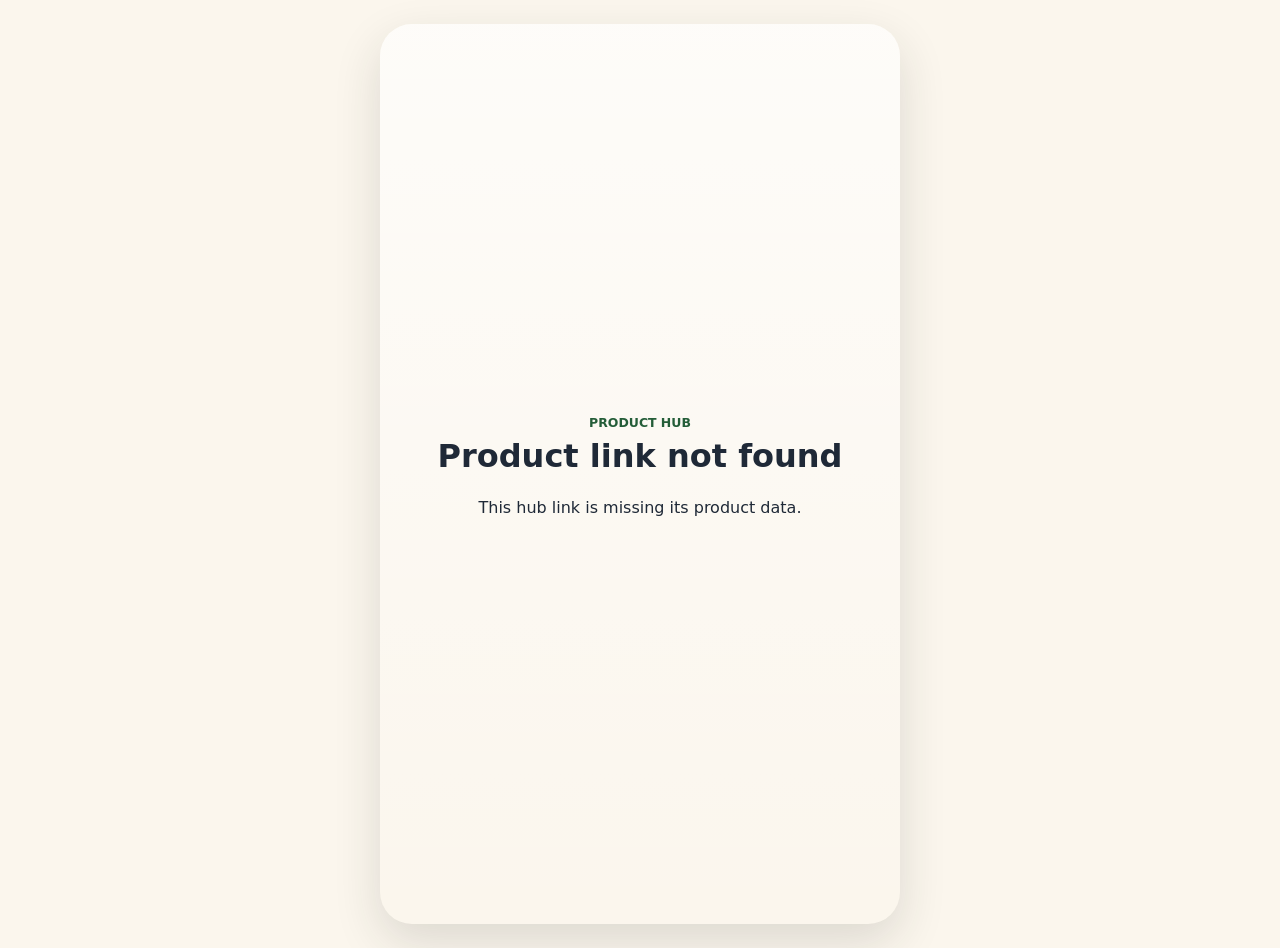
==== p/index.html @ b1861324 "Build smart product link hub" ====
<!doctype html>
<html lang="en">
<head>
  <meta charset="utf-8">
  <meta name="viewport" content="width=device-width, initial-scale=1">
  <title>Product Hub</title>
  <link rel="stylesheet" href="product-hub.css">
</head>
<body>
  <main id="hubRoot" class="hub-shell" aria-live="polite">
    <section class="hub-state">
      <p class="hub-eyebrow">Product Hub</p>
      <h1>Loading product...</h1>
      <p>Please wait a moment.</p>
    </section>
  </main>
  <script src="product-hub.js" defer></script>
</body>
</html>
---- p/product-hub.css ----
:root {
  --primary: #245d38;
  --accent: #d99043;
  --bg: #fbf6ed;
  --card: #ffffff;
  --text: #1f2937;
  --muted: #6b7280;
  --border: rgba(36, 93, 56, 0.14);
  --shadow: 0 18px 48px rgba(32, 44, 35, 0.14);
}
* { box-sizing: border-box; }
body {
  margin: 0;
  min-height: 100vh;
  color: var(--text);
  background: var(--bg);
  font-family: Inter, ui-sans-serif, system-ui, -apple-system, BlinkMacSystemFont, "Segoe UI", sans-serif;
}
button, a { font: inherit; }
a:focus-visible, button:focus-visible { outline: 3px solid rgba(36, 93, 56, 0.28); outline-offset: 3px; }
.hub-shell { width: min(520px, 100%); min-height: 100vh; margin: 0 auto; background: linear-gradient(180deg, rgba(255,255,255,0.65), rgba(255,255,255,0)); }
.hub-page { padding: 18px 16px 30px; }
.hub-top { display: flex; align-items: center; gap: 12px; padding: 8px 2px 18px; }
.brand-badge { display: grid; place-items: center; width: 44px; height: 44px; border-radius: 16px; color: #fff; background: var(--primary); font-weight: 900; }
.hub-top strong, .hub-top span { display: block; }
.hub-top span { color: var(--muted); font-size: 0.85rem; }
.hero-card { overflow: hidden; border: 1px solid var(--border); border-radius: 28px; background: var(--card); box-shadow: var(--shadow); }
.hero-image { display: grid; place-items: center; min-height: 260px; background: linear-gradient(135deg, rgba(36,93,56,0.18), rgba(217,144,67,0.22)); }
.hero-image img { width: 100%; height: 100%; max-height: 340px; object-fit: cover; display: block; }
.image-fallback { padding: 28px; color: var(--primary); font-size: 3.8rem; font-weight: 900; }
.hero-body { padding: 22px; }
.hub-eyebrow, .badge { margin: 0 0 10px; color: var(--primary); font-size: 0.78rem; font-weight: 900; letter-spacing: 0; text-transform: uppercase; }
h1 { margin: 0 0 10px; font-size: clamp(2rem, 9vw, 3rem); line-height: 1; letter-spacing: 0; }
.description { margin: 0; color: var(--muted); font-size: 1rem; line-height: 1.55; }
.price { display: inline-flex; margin-top: 16px; padding: 8px 12px; border-radius: 999px; color: var(--primary); background: rgba(36,93,56,0.1); font-weight: 900; }
.action-list { display: grid; gap: 12px; margin: 18px 0; }
.action-card { display: grid; grid-template-columns: 48px minmax(0, 1fr) 24px; gap: 12px; align-items: center; min-height: 82px; padding: 14px; border: 1px solid var(--border); border-radius: 22px; color: inherit; background: #fff; box-shadow: 0 10px 26px rgba(32,44,35,0.08); text-decoration: none; cursor: pointer; }
.action-card.primary { background: var(--primary); color: #fff; }
.action-icon { display: grid; place-items: center; width: 48px; height: 48px; border-radius: 17px; background: rgba(36,93,56,0.1); font-weight: 900; }
.primary .action-icon { color: var(--primary); background: #fff; }
.action-card strong, .action-card span { display: block; }
.action-card span { margin-top: 4px; color: var(--muted); font-size: 0.9rem; line-height: 1.35; }
.primary span { color: rgba(255,255,255,0.82); }
.chevron { color: currentColor; font-size: 1.6rem; font-weight: 300; }
.location-panel { display: none; margin-top: 14px; padding: 16px; border: 1px solid var(--border); border-radius: 24px; background: #fff; box-shadow: 0 10px 26px rgba(32,44,35,0.08); }
.location-panel.is-open { display: grid; gap: 12px; }
.location-card { padding: 14px; border: 1px solid var(--border); border-radius: 18px; background: #fffaf2; }
.location-card strong, .location-card span, .location-card small { display: block; }
.location-card span, .location-card small { margin-top: 5px; color: var(--muted); }
.location-actions { display: flex; gap: 8px; margin-top: 12px; }
.location-actions a { flex: 1; min-height: 42px; display: grid; place-items: center; border-radius: 13px; color: #fff; background: var(--primary); text-decoration: none; font-weight: 900; }
.location-actions a.secondary { color: var(--primary); background: rgba(36,93,56,0.1); }
.info-strip { display: grid; gap: 8px; margin-top: 18px; color: var(--muted); font-size: 0.9rem; line-height: 1.45; }
.footer-note { margin: 22px 0 0; color: var(--muted); text-align: center; font-size: 0.88rem; }
.hub-state { min-height: 100vh; display: grid; align-content: center; padding: 28px; text-align: center; }
.hub-state h1 { font-size: 2rem; }
@media (min-width: 700px) { .hub-shell { margin-top: 24px; margin-bottom: 24px; min-height: auto; border-radius: 32px; box-shadow: var(--shadow); } }
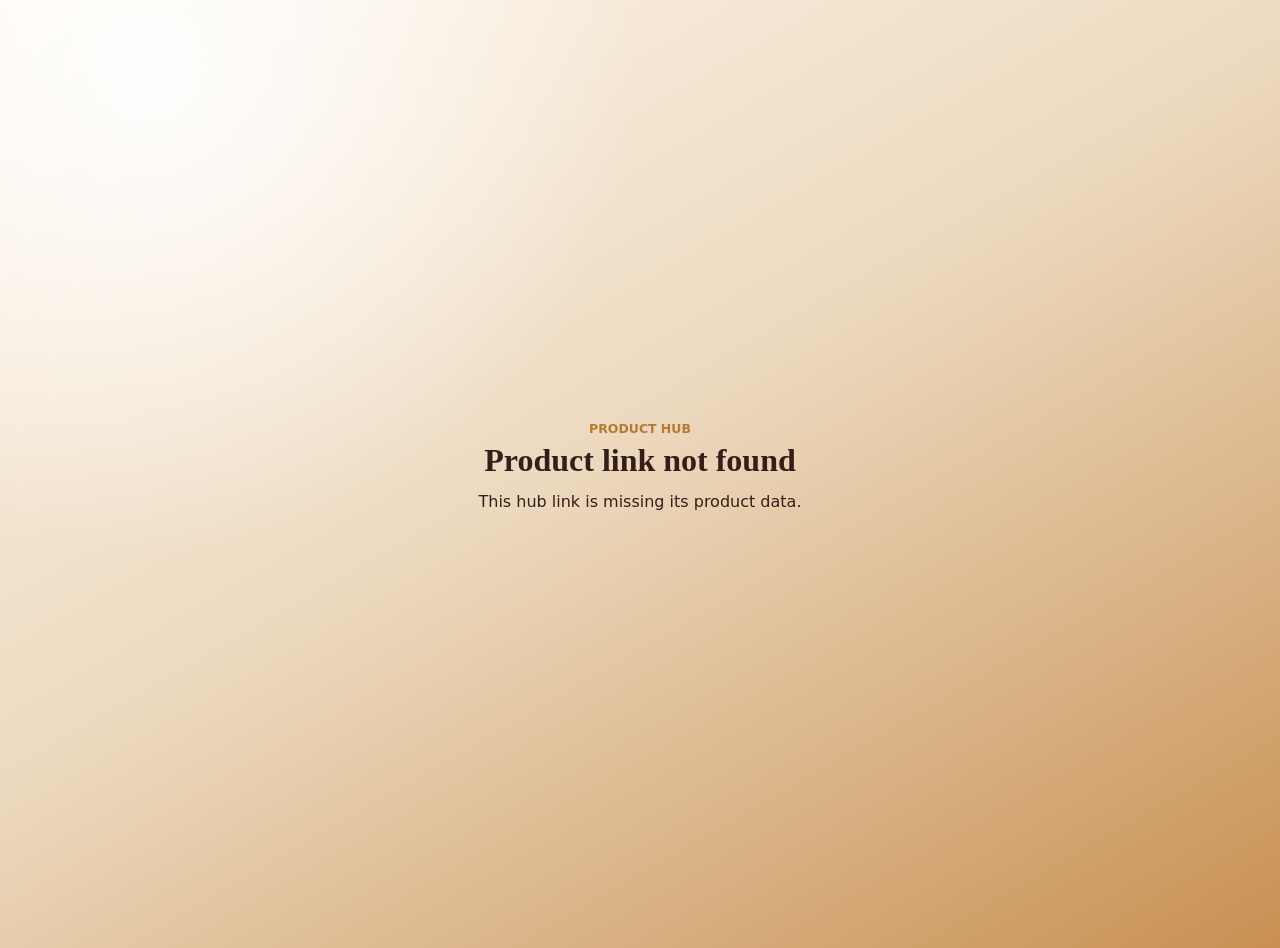
==== commit 49e8978b: "Add mobile-safe Glovo product links" ====
--- a/p/index.html
+++ b/p/index.html
@@ -4,7 +4,7 @@
   <meta charset="utf-8">
   <meta name="viewport" content="width=device-width, initial-scale=1">
   <title>Product Hub</title>
-  <link rel="stylesheet" href="product-hub.css">
+  <link rel="stylesheet" href="product-hub.css?v=1.1">
 </head>
 <body>
   <main id="hubRoot" class="hub-shell" aria-live="polite">
@@ -14,6 +14,6 @@
       <p>Please wait a moment.</p>
     </section>
   </main>
-  <script src="product-hub.js" defer></script>
+  <script src="product-hub.js?v=1.1" defer></script>
 </body>
 </html>
--- a/p/product-hub.css
+++ b/p/product-hub.css
@@ -1,57 +1,93 @@
 :root {
-  --primary: #245d38;
-  --accent: #d99043;
-  --bg: #fbf6ed;
-  --card: #ffffff;
-  --text: #1f2937;
-  --muted: #6b7280;
-  --border: rgba(36, 93, 56, 0.14);
-  --shadow: 0 18px 48px rgba(32, 44, 35, 0.14);
+  --primary: #4b2a20;
+  --accent: #b77a33;
+  --bg: #f7efe4;
+  --card: rgba(255, 255, 255, 0.9);
+  --text: #351e19;
+  --muted: #75685f;
+  --line: rgba(98, 58, 35, 0.14);
+  --shadow: 0 18px 45px rgba(62, 38, 27, 0.15);
 }
 * { box-sizing: border-box; }
 body {
   margin: 0;
   min-height: 100vh;
   color: var(--text);
-  background: var(--bg);
+  background:
+    radial-gradient(circle at 12% 8%, rgba(255, 255, 255, 0.92), rgba(255, 255, 255, 0) 34%),
+    linear-gradient(150deg, #fff8ef, #ecd8bd 48%, #c89052);
   font-family: Inter, ui-sans-serif, system-ui, -apple-system, BlinkMacSystemFont, "Segoe UI", sans-serif;
 }
 button, a { font: inherit; }
-a:focus-visible, button:focus-visible { outline: 3px solid rgba(36, 93, 56, 0.28); outline-offset: 3px; }
-.hub-shell { width: min(520px, 100%); min-height: 100vh; margin: 0 auto; background: linear-gradient(180deg, rgba(255,255,255,0.65), rgba(255,255,255,0)); }
-.hub-page { padding: 18px 16px 30px; }
-.hub-top { display: flex; align-items: center; gap: 12px; padding: 8px 2px 18px; }
-.brand-badge { display: grid; place-items: center; width: 44px; height: 44px; border-radius: 16px; color: #fff; background: var(--primary); font-weight: 900; }
-.hub-top strong, .hub-top span { display: block; }
-.hub-top span { color: var(--muted); font-size: 0.85rem; }
-.hero-card { overflow: hidden; border: 1px solid var(--border); border-radius: 28px; background: var(--card); box-shadow: var(--shadow); }
-.hero-image { display: grid; place-items: center; min-height: 260px; background: linear-gradient(135deg, rgba(36,93,56,0.18), rgba(217,144,67,0.22)); }
-.hero-image img { width: 100%; height: 100%; max-height: 340px; object-fit: cover; display: block; }
-.image-fallback { padding: 28px; color: var(--primary); font-size: 3.8rem; font-weight: 900; }
-.hero-body { padding: 22px; }
-.hub-eyebrow, .badge { margin: 0 0 10px; color: var(--primary); font-size: 0.78rem; font-weight: 900; letter-spacing: 0; text-transform: uppercase; }
-h1 { margin: 0 0 10px; font-size: clamp(2rem, 9vw, 3rem); line-height: 1; letter-spacing: 0; }
-.description { margin: 0; color: var(--muted); font-size: 1rem; line-height: 1.55; }
-.price { display: inline-flex; margin-top: 16px; padding: 8px 12px; border-radius: 999px; color: var(--primary); background: rgba(36,93,56,0.1); font-weight: 900; }
-.action-list { display: grid; gap: 12px; margin: 18px 0; }
-.action-card { display: grid; grid-template-columns: 48px minmax(0, 1fr) 24px; gap: 12px; align-items: center; min-height: 82px; padding: 14px; border: 1px solid var(--border); border-radius: 22px; color: inherit; background: #fff; box-shadow: 0 10px 26px rgba(32,44,35,0.08); text-decoration: none; cursor: pointer; }
-.action-card.primary { background: var(--primary); color: #fff; }
-.action-icon { display: grid; place-items: center; width: 48px; height: 48px; border-radius: 17px; background: rgba(36,93,56,0.1); font-weight: 900; }
-.primary .action-icon { color: var(--primary); background: #fff; }
+a:focus-visible, button:focus-visible { outline: 3px solid rgba(183, 122, 51, 0.35); outline-offset: 3px; }
+.hub-shell { width: min(480px, 100%); min-height: 100vh; margin: 0 auto; }
+.hub-page { min-height: 100vh; padding: 18px 14px 28px; }
+.dashboard-card {
+  overflow: hidden;
+  min-height: calc(100vh - 36px);
+  border: 1px solid rgba(255, 255, 255, 0.68);
+  border-radius: 34px;
+  background: linear-gradient(180deg, rgba(255,255,255,0.78), rgba(255,248,238,0.95));
+  box-shadow: var(--shadow);
+}
+.hero-wrap { position: relative; min-height: 430px; overflow: hidden; }
+.hero-image { position: absolute; inset: 0; display: grid; place-items: center; background: linear-gradient(135deg, #f7e2c0, #d89b5d); }
+.hero-image::after { content: ""; position: absolute; inset: 34% 0 0; background: linear-gradient(180deg, rgba(255,255,255,0), rgba(255,248,238,0.92) 62%, rgba(255,248,238,1)); }
+.hero-image img { width: 100%; height: 100%; object-fit: cover; display: block; }
+.image-fallback { color: rgba(75,42,32,0.22); font-family: Georgia, serif; font-size: 6.8rem; font-weight: 900; }
+.top-row { position: relative; z-index: 2; display: flex; align-items: flex-start; justify-content: space-between; gap: 14px; padding: 22px 22px 0; }
+.brand-lock { display: grid; gap: 6px; justify-items: center; max-width: 142px; text-align: center; }
+.brand-badge { display: grid; place-items: center; width: 54px; height: 54px; border: 1px solid rgba(75,42,32,0.36); border-radius: 999px; color: var(--primary); background: rgba(255,255,255,0.4); font-family: Georgia, serif; font-size: 1.1rem; font-weight: 900; }
+.brand-lock strong { font-family: Georgia, serif; font-size: 1.08rem; letter-spacing: 0.16em; text-transform: uppercase; }
+.brand-lock span { color: var(--muted); font-size: 0.68rem; font-weight: 800; letter-spacing: 0.24em; text-transform: uppercase; }
+.fresh-badge { display: inline-flex; align-items: center; gap: 7px; max-width: 190px; padding: 10px 13px; border: 1px solid rgba(183,122,51,0.32); border-radius: 999px; color: var(--primary); background: rgba(255,248,238,0.74); font-size: 0.9rem; font-weight: 700; }
+.hero-copy { position: absolute; z-index: 2; left: 22px; right: 22px; bottom: 28px; text-align: center; }
+h1 { margin: 0; font-family: Georgia, 'Times New Roman', serif; font-size: clamp(2.6rem, 13vw, 4.25rem); line-height: 0.92; letter-spacing: 0; }
+.wheat-rule { display: flex; align-items: center; justify-content: center; gap: 10px; margin: 16px auto 14px; color: var(--accent); }
+.wheat-rule::before, .wheat-rule::after { content: ""; width: 76px; height: 1px; background: rgba(183,122,51,0.58); }
+.description { margin: 0 auto; max-width: 340px; color: #4f3830; font-size: 1.08rem; line-height: 1.45; }
+.price { display: inline-flex; margin-top: 12px; padding: 8px 12px; border-radius: 999px; color: var(--primary); background: rgba(255,255,255,0.75); font-weight: 900; }
+.content-stack { display: grid; gap: 12px; padding: 0 18px 22px; }
+.action-list { display: grid; gap: 11px; }
+.action-card-form { margin: 0; }
+.action-card-form .action-card { width: 100%; text-align: left; font: inherit; }
+.action-card { display: grid; grid-template-columns: 58px minmax(0, 1fr) 20px; gap: 14px; align-items: center; min-height: 86px; padding: 14px; border: 1px solid rgba(255,255,255,0.78); border-radius: 20px; color: inherit; background: var(--card); box-shadow: 0 12px 30px rgba(70, 45, 31, 0.12); text-decoration: none; cursor: pointer; }
+.action-icon { display: grid; place-items: center; width: 58px; height: 58px; border-radius: 16px; color: #fff; background: var(--primary); font-size: 1.75rem; font-weight: 900; }
+.action-icon.glovo { background: linear-gradient(135deg, #ffd233, #ffc21c); color: #009d80; }
+.action-icon.yandex { background: linear-gradient(135deg, #ff4b2f, #f22f22); color: #fff; }
+.action-icon.whatsapp { background: linear-gradient(135deg, #25d366, #128c7e); color: #fff; }
+.action-icon.map { background: linear-gradient(135deg, #6f4b39, #3d241d); color: #fff; }
 .action-card strong, .action-card span { display: block; }
-.action-card span { margin-top: 4px; color: var(--muted); font-size: 0.9rem; line-height: 1.35; }
-.primary span { color: rgba(255,255,255,0.82); }
-.chevron { color: currentColor; font-size: 1.6rem; font-weight: 300; }
-.location-panel { display: none; margin-top: 14px; padding: 16px; border: 1px solid var(--border); border-radius: 24px; background: #fff; box-shadow: 0 10px 26px rgba(32,44,35,0.08); }
+.action-card strong { font-size: 1.22rem; line-height: 1.15; }
+.action-card span { margin-top: 4px; color: var(--muted); font-size: 0.96rem; line-height: 1.3; }
+.chevron { color: var(--primary); font-size: 2rem; font-weight: 300; }
+.location-preview, .info-card, .location-panel { border: 1px solid rgba(255,255,255,0.78); border-radius: 20px; background: var(--card); box-shadow: 0 12px 30px rgba(70,45,31,0.1); }
+.location-preview { position: relative; overflow: hidden; min-height: 158px; padding: 18px; }
+.map-art { position: absolute; inset: 0 0 0 42%; opacity: 0.72; background: linear-gradient(30deg, transparent 44%, rgba(183,122,51,0.18) 45%, rgba(183,122,51,0.18) 48%, transparent 49%), linear-gradient(110deg, transparent 42%, rgba(36,93,56,0.12) 43%, rgba(36,93,56,0.12) 47%, transparent 48%), #f7f0e6; }
+.map-pin { position: absolute; right: 78px; top: 56px; display: grid; place-items: center; width: 44px; height: 44px; border-radius: 999px 999px 999px 6px; color: #fff; background: #6a4333; transform: rotate(-45deg); box-shadow: 0 8px 18px rgba(62,38,27,0.22); }
+.map-pin span { transform: rotate(45deg); }
+.location-preview-content { position: relative; z-index: 1; max-width: 62%; }
+.mini-label { color: var(--accent); font-size: 0.82rem; font-weight: 900; }
+.location-preview strong, .location-preview span, .location-preview small { display: block; margin-top: 7px; }
+.location-preview span, .location-preview small { color: var(--muted); }
+.open-text { color: #15803d; font-weight: 900; }
+.info-card { display: grid; grid-template-columns: 1fr 1fr; gap: 1px; overflow: hidden; }
+.info-tile { display: grid; grid-template-columns: 48px minmax(0,1fr); gap: 12px; align-items: center; padding: 16px 14px; background: rgba(255,255,255,0.64); }
+.info-tile + .info-tile { border-left: 1px solid var(--line); }
+.info-icon { display: grid; place-items: center; width: 44px; height: 44px; border-radius: 999px; color: var(--accent); background: rgba(183,122,51,0.15); font-size: 1.25rem; }
+.info-tile strong, .info-tile span { display: block; }
+.info-tile span { margin-top: 3px; color: var(--muted); font-size: 0.83rem; line-height: 1.35; }
+.location-panel { display: none; padding: 15px; }
 .location-panel.is-open { display: grid; gap: 12px; }
-.location-card { padding: 14px; border: 1px solid var(--border); border-radius: 18px; background: #fffaf2; }
+.location-card { padding: 14px; border: 1px solid var(--line); border-radius: 16px; background: #fffaf4; }
 .location-card strong, .location-card span, .location-card small { display: block; }
 .location-card span, .location-card small { margin-top: 5px; color: var(--muted); }
 .location-actions { display: flex; gap: 8px; margin-top: 12px; }
 .location-actions a { flex: 1; min-height: 42px; display: grid; place-items: center; border-radius: 13px; color: #fff; background: var(--primary); text-decoration: none; font-weight: 900; }
-.location-actions a.secondary { color: var(--primary); background: rgba(36,93,56,0.1); }
-.info-strip { display: grid; gap: 8px; margin-top: 18px; color: var(--muted); font-size: 0.9rem; line-height: 1.45; }
-.footer-note { margin: 22px 0 0; color: var(--muted); text-align: center; font-size: 0.88rem; }
+.location-actions a.secondary { color: var(--primary); background: rgba(75,42,32,0.1); }
+.footer-note { margin: 8px 0 0; color: #6f5349; text-align: center; font-size: 0.92rem; }
 .hub-state { min-height: 100vh; display: grid; align-content: center; padding: 28px; text-align: center; }
-.hub-state h1 { font-size: 2rem; }
-@media (min-width: 700px) { .hub-shell { margin-top: 24px; margin-bottom: 24px; min-height: auto; border-radius: 32px; box-shadow: var(--shadow); } }
+.hub-eyebrow { margin: 0 0 10px; color: var(--accent); font-size: 0.78rem; font-weight: 900; text-transform: uppercase; }
+.hub-state h1 { margin: 0; font-size: 2rem; }
+@media (min-width: 700px) { .hub-shell { margin-top: 24px; margin-bottom: 24px; } }
+@media (max-width: 390px) { .dashboard-card { border-radius: 28px; } .hero-wrap { min-height: 396px; } .action-card { grid-template-columns: 52px minmax(0,1fr) 18px; } .action-icon { width: 52px; height: 52px; } .action-card strong { font-size: 1.08rem; } .location-preview-content { max-width: 68%; } }
